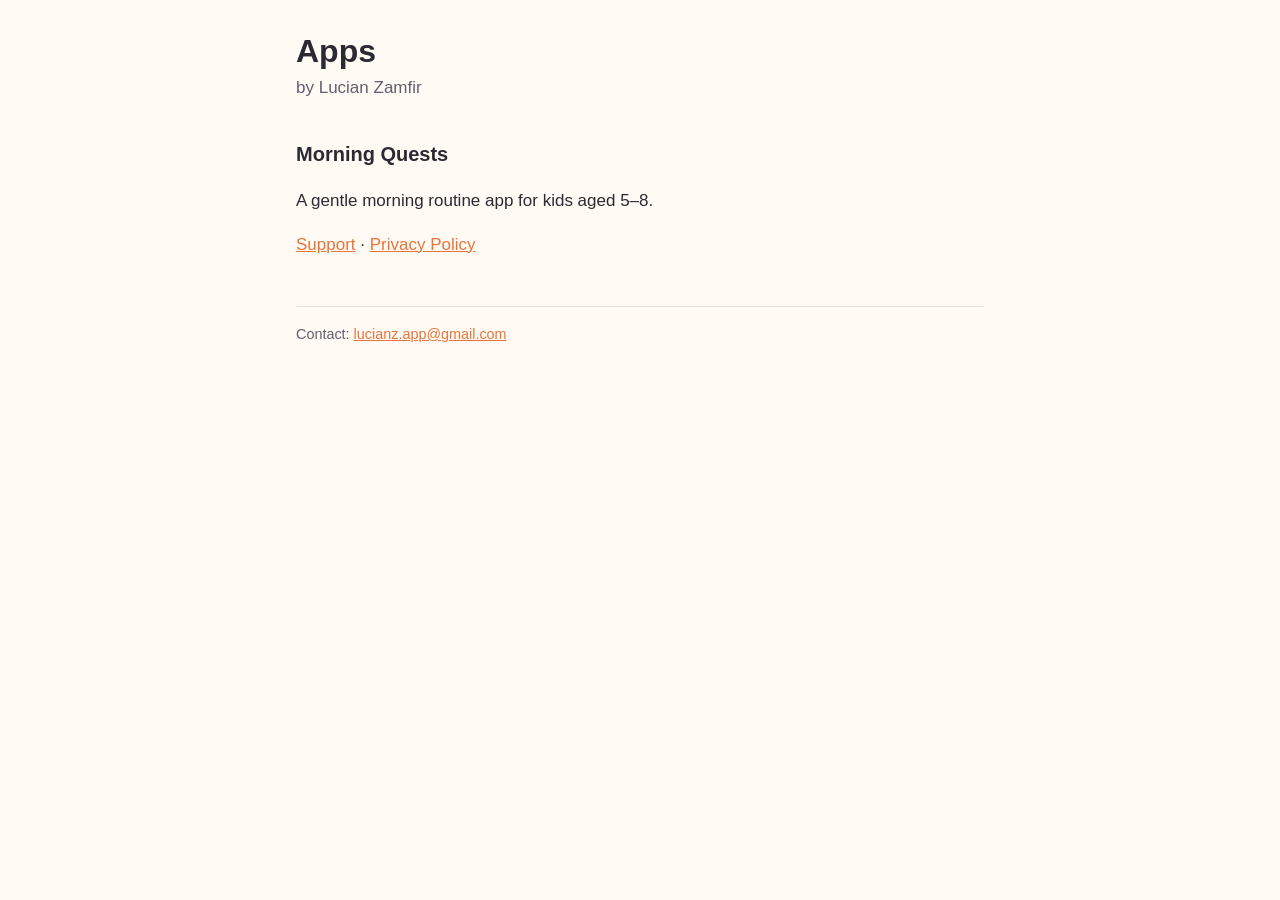
==== index.html @ 351167d3 "Add Morning Quests privacy policy and support pages Co-Authored-By: Claude Opus 5.5 <noreply@anthrop" ====
<!doctype html>
<html lang="en">
<head>
  <meta charset="utf-8">
  <meta name="viewport" content="width=device-width, initial-scale=1">
  <title>Lucian Zamfir Apps</title>
  <link rel="stylesheet" href="style.css">
</head>
<body>
<main>
  <h1>Apps</h1>
  <p class="meta">by Lucian Zamfir</p>
  <h2>Morning Quests</h2>
  <p>A gentle morning routine app for kids aged 5–8.</p>
  <p><a href="morning-quests/support/">Support</a> · <a href="morning-quests/privacy/">Privacy Policy</a></p>
  <footer>Contact: <a href="mailto:lucianz.app@gmail.com">lucianz.app@gmail.com</a></footer>
</main>
</body>
</html>
---- style.css ----
:root {
  --bg: #fffaf3;
  --card: #ffffff;
  --text: #2b2a33;
  --muted: #625f6e;
  --accent: #e8743b;
  --line: #eadfce;
}
@media (prefers-color-scheme: dark) {
  :root {
    --bg: #1c1b22;
    --card: #26252e;
    --text: #f1eee8;
    --muted: #b6b1bf;
    --accent: #f39a66;
    --line: #3a3843;
  }
}
* { box-sizing: border-box; }
body {
  margin: 0;
  background: var(--bg);
  color: var(--text);
  font: 17px/1.6 -apple-system, BlinkMacSystemFont, "Segoe UI", Roboto, sans-serif;
}
main { max-width: 720px; margin: 0 auto; padding: 32px 16px 64px; }
h1 { font-size: 2rem; line-height: 1.2; margin: 0 0 4px; }
h2 { font-size: 1.25rem; margin: 36px 0 8px; }
h3 { font-size: 1.05rem; margin: 24px 0 4px; }
p, li { color: var(--text); }
.meta { color: var(--muted); margin: 0 0 24px; }
.summary {
  background: var(--card);
  border: 1px solid var(--line);
  border-left: 4px solid var(--accent);
  border-radius: 12px;
  padding: 16px 20px;
}
a { color: var(--accent); }
nav { font-size: 0.95rem; margin-bottom: 24px; }
nav a { margin-right: 16px; }
footer { margin-top: 48px; color: var(--muted); font-size: 0.9rem; border-top: 1px solid var(--line); padding-top: 16px; }
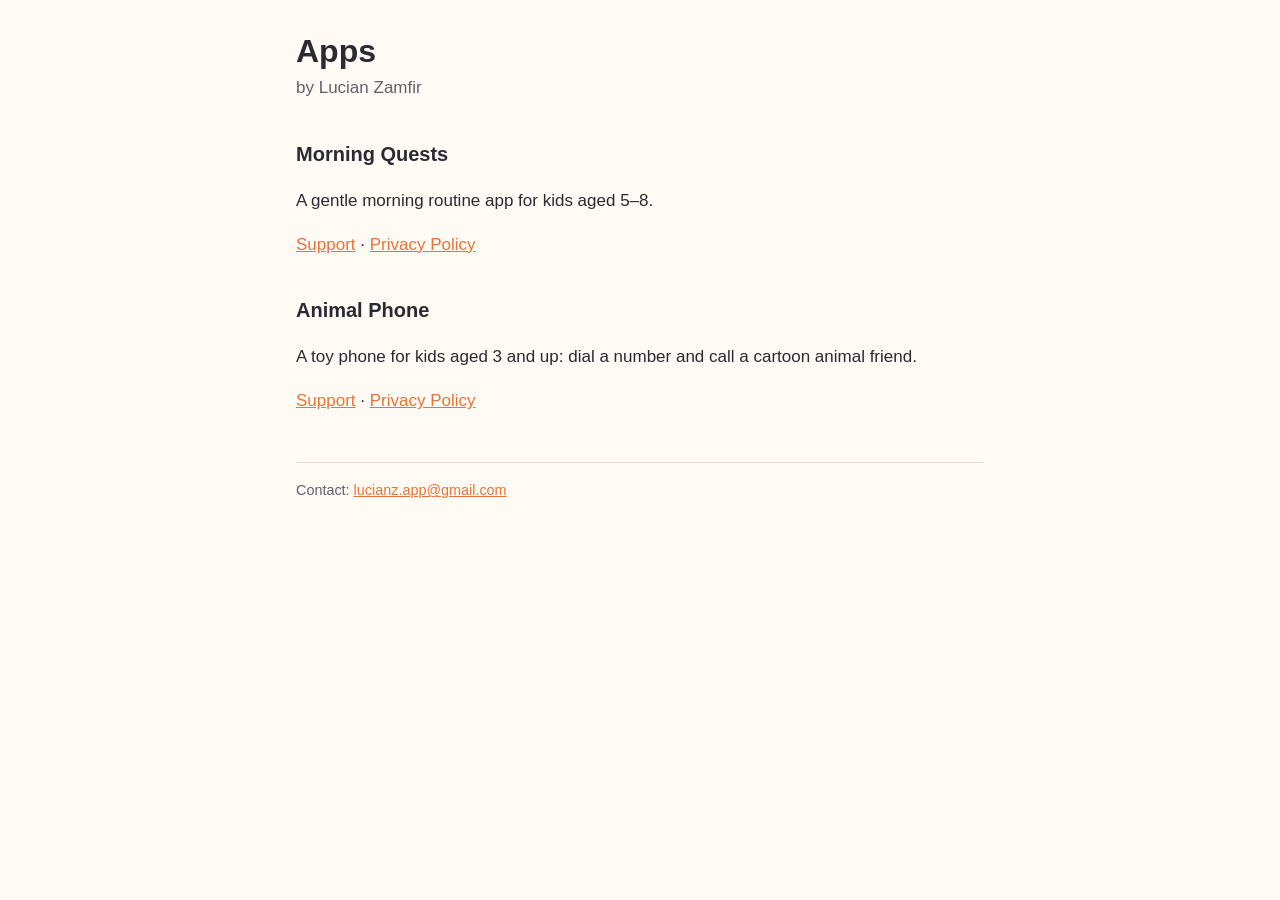
==== commit 0d7061d6: "Add Animal Phone privacy policy and support pages Co-Authored-By: Claude Opus 5.5 <noreply@anthropic" ====
--- a/index.html
+++ b/index.html
@@ -13,6 +13,9 @@
   <h2>Morning Quests</h2>
   <p>A gentle morning routine app for kids aged 5–8.</p>
   <p><a href="morning-quests/support/">Support</a> · <a href="morning-quests/privacy/">Privacy Policy</a></p>
+  <h2>Animal Phone</h2>
+  <p>A toy phone for kids aged 3 and up: dial a number and call a cartoon animal friend.</p>
+  <p><a href="animal-phone/support/">Support</a> · <a href="animal-phone/privacy/">Privacy Policy</a></p>
   <footer>Contact: <a href="mailto:lucianz.app@gmail.com">lucianz.app@gmail.com</a></footer>
 </main>
 </body>
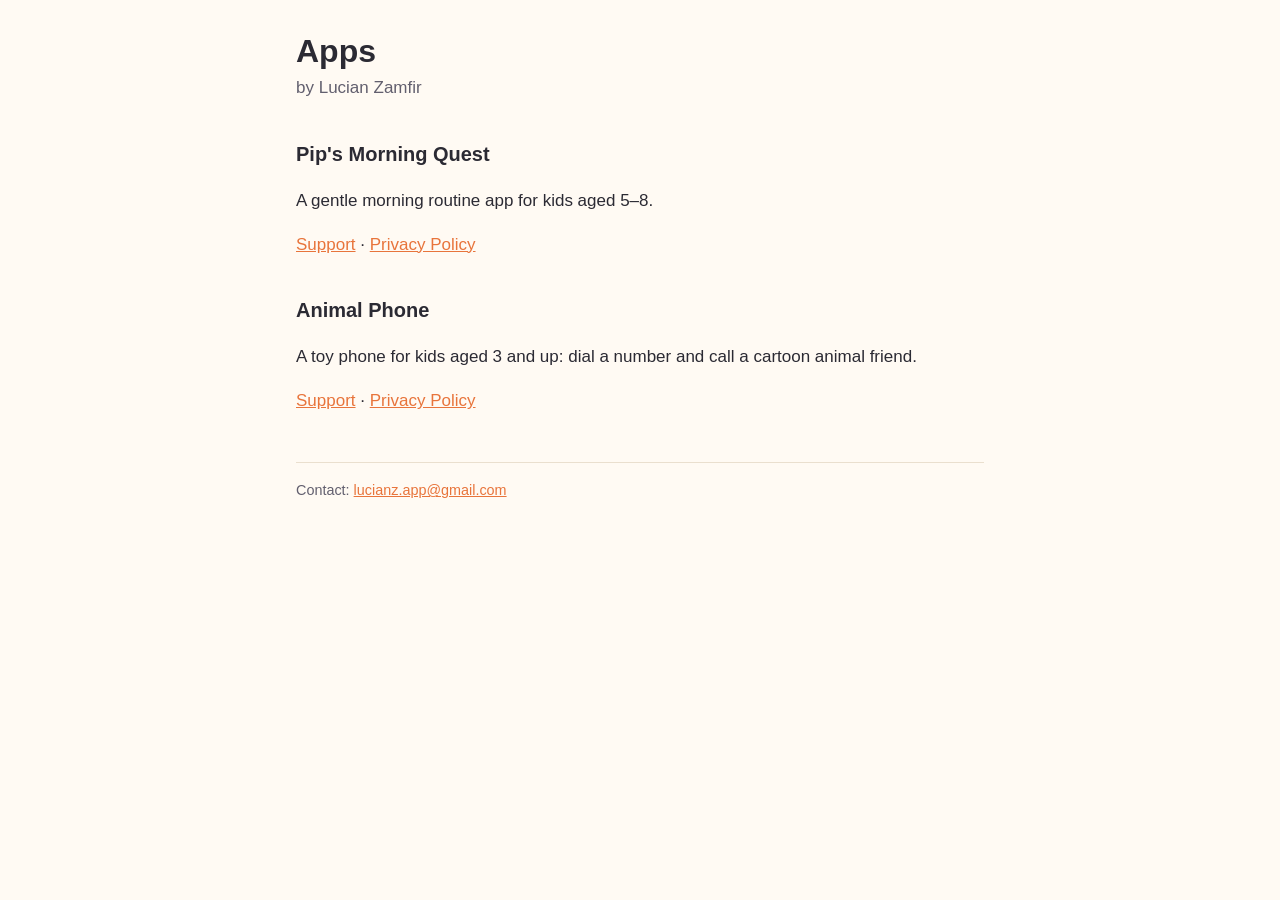
==== commit 3dfd6bc2: "Rename Morning Quests to Pip's Morning Quest Co-Authored-By: Claude Opus 5.5 <noreply@anthropic.com>" ====
--- a/index.html
+++ b/index.html
@@ -10,9 +10,9 @@
 <main>
   <h1>Apps</h1>
   <p class="meta">by Lucian Zamfir</p>
-  <h2>Morning Quests</h2>
+  <h2>Pip's Morning Quest</h2>
   <p>A gentle morning routine app for kids aged 5–8.</p>
-  <p><a href="morning-quests/support/">Support</a> · <a href="morning-quests/privacy/">Privacy Policy</a></p>
+  <p><a href="pips-morning-quest/support/">Support</a> · <a href="pips-morning-quest/privacy/">Privacy Policy</a></p>
   <h2>Animal Phone</h2>
   <p>A toy phone for kids aged 3 and up: dial a number and call a cartoon animal friend.</p>
   <p><a href="animal-phone/support/">Support</a> · <a href="animal-phone/privacy/">Privacy Policy</a></p>
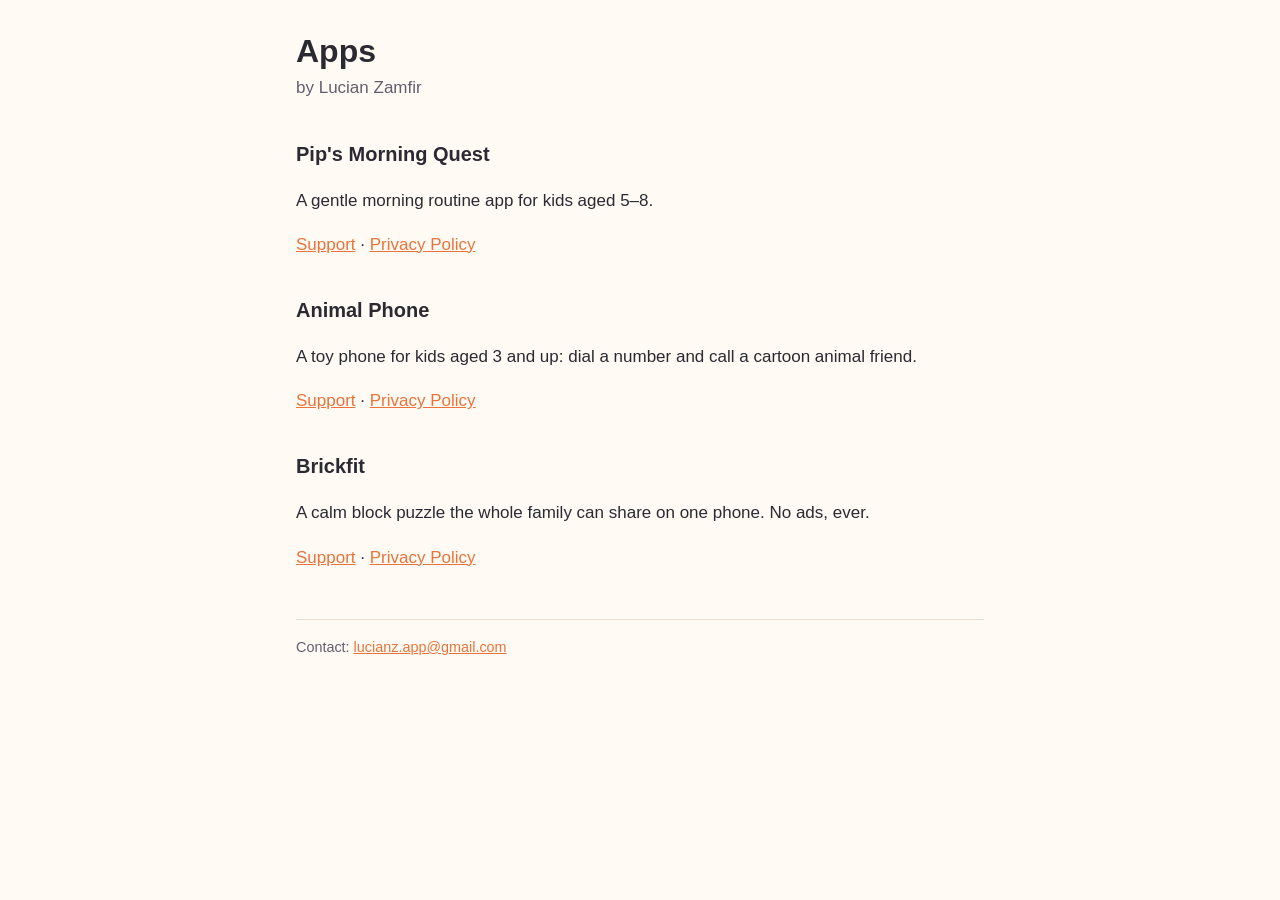
==== commit fc19a83b: "Add Brickfit privacy policy and support pages Co-Authored-By: Claude Opus 5.5 <noreply@anthropic.com" ====
--- a/index.html
+++ b/index.html
@@ -16,6 +16,9 @@
   <h2>Animal Phone</h2>
   <p>A toy phone for kids aged 3 and up: dial a number and call a cartoon animal friend.</p>
   <p><a href="animal-phone/support/">Support</a> · <a href="animal-phone/privacy/">Privacy Policy</a></p>
+  <h2>Brickfit</h2>
+  <p>A calm block puzzle the whole family can share on one phone. No ads, ever.</p>
+  <p><a href="brickfit/support/">Support</a> · <a href="brickfit/privacy/">Privacy Policy</a></p>
   <footer>Contact: <a href="mailto:lucianz.app@gmail.com">lucianz.app@gmail.com</a></footer>
 </main>
 </body>
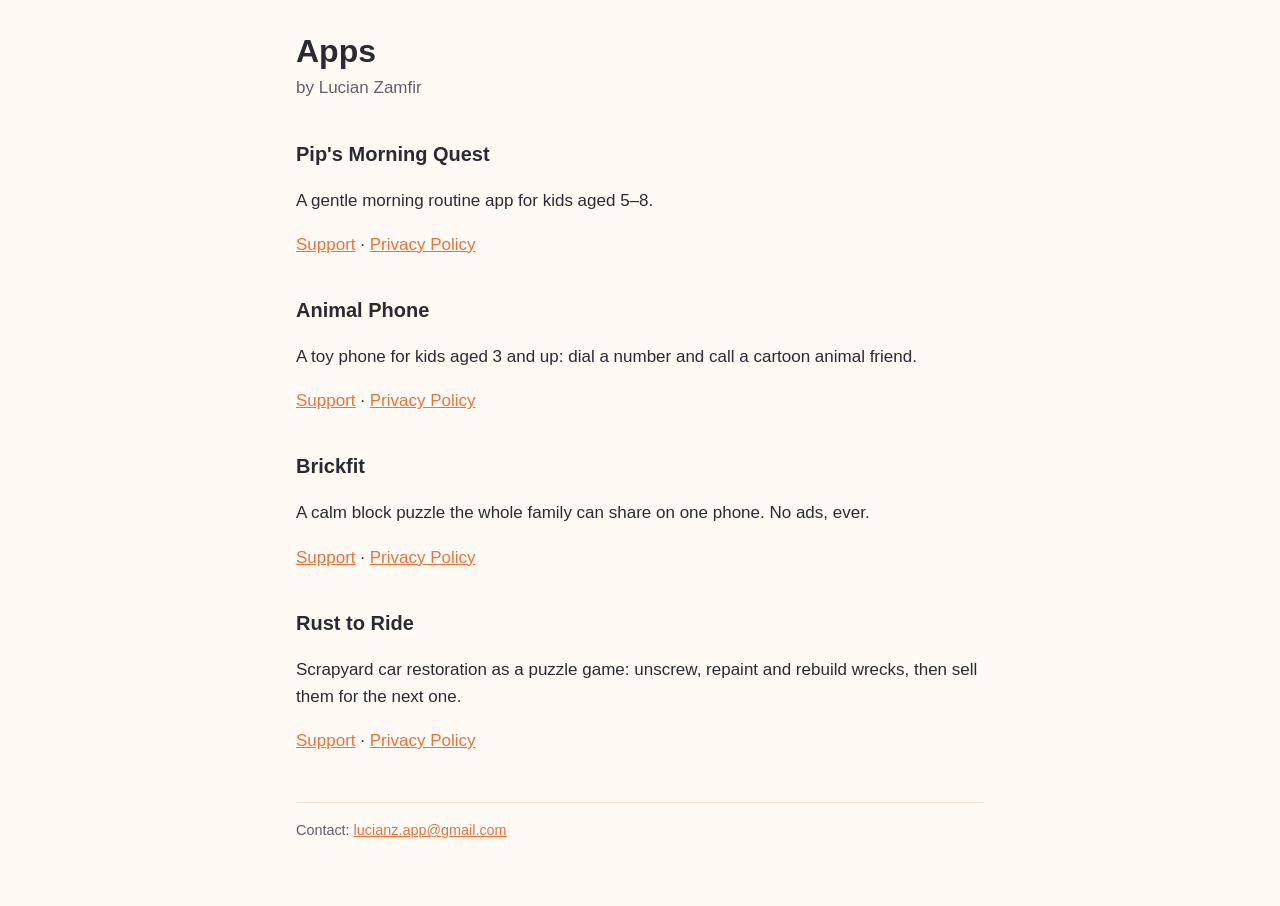
==== commit 01bea6bd: "Add Rust to Ride privacy policy and support pages Co-Authored-By: Claude Opus 5.5 <noreply@anthropic" ====
--- a/index.html
+++ b/index.html
@@ -19,6 +19,9 @@
   <h2>Brickfit</h2>
   <p>A calm block puzzle the whole family can share on one phone. No ads, ever.</p>
   <p><a href="brickfit/support/">Support</a> · <a href="brickfit/privacy/">Privacy Policy</a></p>
+  <h2>Rust to Ride</h2>
+  <p>Scrapyard car restoration as a puzzle game: unscrew, repaint and rebuild wrecks, then sell them for the next one.</p>
+  <p><a href="rust-to-ride/support/">Support</a> · <a href="rust-to-ride/privacy/">Privacy Policy</a></p>
   <footer>Contact: <a href="mailto:lucianz.app@gmail.com">lucianz.app@gmail.com</a></footer>
 </main>
 </body>
